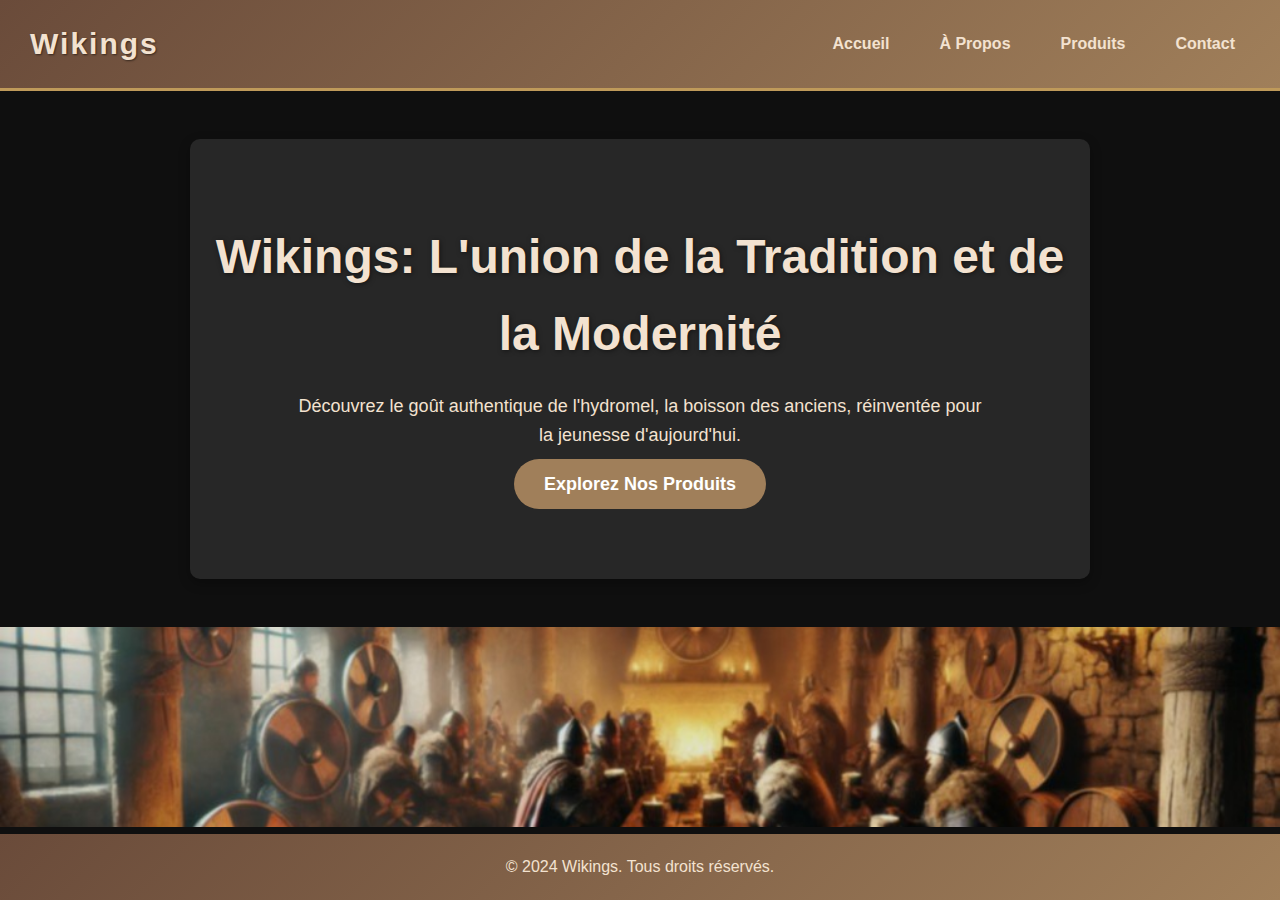
==== index.html @ 3bf97a7a "Add files via upload" ====
<!DOCTYPE html>
<html lang="fr">
<head>
    <meta charset="UTF-8">
    <meta name="viewport" content="width=device-width, initial-scale=1.0">
    <link rel="stylesheet" href="styles.css">
    <title>Wikings - Accueil</title>
</head>
<body>
    <!-- Loader de chargement -->
    <div id="loader" aria-live="polite">
        <div class="spinner" aria-label="Chargement..."></div>
        <p>Chargement...</p>
    </div>

    <!-- Contenu principal de la page -->
    <div class="page-content">
        <header>
            <div class="logo">Wikings</div>
            <nav>
                <div class="menu-toggle" aria-label="Ouvrir le menu">
                    <span class="bar"></span>
                    <span class="bar"></span>
                    <span class="bar"></span>
                </div>
                <ul class="nav-links">
                    <li><a href="index.html">Accueil</a></li>
                    <li><a href="about.html">À Propos</a></li>
                    <li><a href="products.html">Produits</a></li>
                    <li><a href="contact.html">Contact</a></li>
                </ul>
            </nav>
        </header>

        <section class="hero">
            <h1>Wikings: L'union de la Tradition et de la Modernité</h1>
            <p>Découvrez le goût authentique de l'hydromel, la boisson des anciens, réinventée pour la jeunesse d'aujourd'hui.</p>
            <a href="products.html" class="cta-button">Explorez Nos Produits</a>
        </section>

        <div class="banner"></div>

        <footer>
            <p>&copy; 2024 Wikings. Tous droits réservés.</p>
        </footer>
    </div>

    <script src="script.js"></script>
</body>
</html>
---- styles.css ----
/* Style global */
* {
    margin: 0;
    padding: 0;
    box-sizing: border-box;
}

/* Corps de la page */
body {
    font-family: 'Roboto', sans-serif;
    color: #E0E0E0;
    line-height: 1.6;
    background: #0F0F0F;
    display: flex;
    flex-direction: column;
    min-height: 100vh;
}

/* Conteneur principal pour remplir l'écran */
.page-content {
    flex: 1;
    display: flex;
    flex-direction: column;
    justify-content: space-between;
}

/* Loader de chargement */
#loader {
    position: fixed;
    top: 0;
    left: 0;
    width: 100%;
    height: 100%;
    background: rgba(0, 0, 0, 0.8);
    color: #F3E2D0;
    display: flex;
    flex-direction: column;
    align-items: center;
    justify-content: center;
    z-index: 9999;
    font-size: 20px;
    animation: fadeIn 0.5s ease-in-out; /* Ajout de l'animation d'apparition */
}

/* Animation d'apparition */
@keyframes fadeIn {
    from {
        opacity: 0;
    }
    to {
        opacity: 1;
    }
}

.spinner {
    border: 8px solid #F3E2D0;
    border-top: 8px solid #BF9A5A;
    border-radius: 50%;
    width: 50px;
    height: 50px;
    animation: spin 1s linear infinite;
    margin-bottom: 20px;
}

@keyframes spin {
    0% { transform: rotate(0deg); }
    100% { transform: rotate(360deg); }
}

/* Classe pour masquer le loader après le chargement (à ajouter manuellement) */
.loaded #loader {
    opacity: 0; /* Rend le loader transparent */
    pointer-events: none; /* Évite les clics sur le loader masqué */
}

/* Styles pour le menu burger */
.menu-toggle {
    display: none; /* Masquer par défaut */
    flex-direction: column;
    cursor: pointer;
}

.bar {
    height: 3px;
    width: 30px;
    background-color: #F3E2D0;
    margin: 3px 0;
}

/* Navigation */
.nav-links {
    list-style: none;
    display: flex;
    gap: 20px;
}

/* Styles responsives */
@media (max-width: 768px) {
    .nav-links {
        display: none; /* Masquer le menu sur mobile par défaut */
        flex-direction: column;
        width: 100%;
        background-color: rgba(44, 44, 44, 0.85);
        position: absolute;
        top: 60px; /* Ajustez selon la hauteur de l'en-tête */
        left: 0;
        z-index: 100;
    }

    .nav-links.active {
        display: flex; /* Afficher le menu quand actif */
    }

    .menu-toggle {
        display: flex; /* Afficher le menu burger sur mobile */
    }
}

/* Header */
header {
    background: linear-gradient(135deg, #6A4B3A, #A07F5A);
    padding: 20px 30px;
    display: flex;
    justify-content: space-between;
    align-items: center;
    border-bottom: 3px solid #BF9A5A;
}

.logo {
    font-size: 30px;
    font-weight: bold;
    letter-spacing: 2px;
    color: #F3E2D0;
    text-shadow: 1px 1px 2px rgba(0, 0, 0, 0.5);
}

/* Navigation */
nav ul {
    list-style: none;
    display: flex;
    gap: 20px;
}

nav ul li a {
    color: #F3E2D0;
    text-decoration: none;
    font-weight: bold;
    padding: 10px 15px;
    border-radius: 5px;
    transition: color 0.3s ease, background-color 0.3s ease;
}

nav ul li a:hover {
    background-color: #BF9A5A;
    color: #fff;
}

/* Section hero */
.hero {
    text-align: center;
    padding: 80px 20px;
    background: rgba(44, 44, 44, 0.85);
    color: #F3E2D0;
    position: relative;
    overflow: hidden;
}

.hero h1 {
    font-size: 48px;
    margin-bottom: 20px;
    text-shadow: 1px 1px 5px rgba(0, 0, 0, 0.5);
}

.hero p {
    max-width: 700px;
    margin: 0 auto 20px auto;
}

/* Call-to-action button */
.cta-button {
    background: #A07F5A;
    color: white;
    padding: 15px 30px;
    text-decoration: none;
    border-radius: 25px;
    font-size: 18px;
    font-weight: bold;
    transition: background 0.5s, transform 0.3s;
    border: none;
    cursor: pointer;
}

.cta-button:hover {
    background: #BF9A5A;
    transform: scale(1.05);
}

/* Sections */
section {
    padding: 40px 20px;
    margin: 40px auto;
    background: rgba(44, 44, 44, 0.85);
    border-radius: 10px;
    box-shadow: 0 4px 12px rgba(0, 0, 0, 0.3);
    max-width: 900px;
}

section h2 {
    color: #BF9A5A;
    font-size: 28px;
    margin-bottom: 20px;
    text-align: center;
}

section p {
    font-size: 18px;
    margin-bottom: 15px;
}

/* Bannière en bas */
.banner {
    height: 200px; /* Ajustable */
    background: url('background.jpg') no-repeat center center;
    background-size: cover;
}

/* Footer */
footer {
    text-align: center;
    background: linear-gradient(135deg, #6A4B3A, #A07F5A);
    color: #F3E2D0;
    padding: 20px 0;
    font-size: 16px;
}

/* Responsive design */
@media (max-width: 768px) {
    .hero h1 {
        font-size: 36px;
    }
    
    .cta-button {
        font-size: 16px;
        padding: 12px 24px;
    }

    section {
        padding: 30px 10px;
    }
}
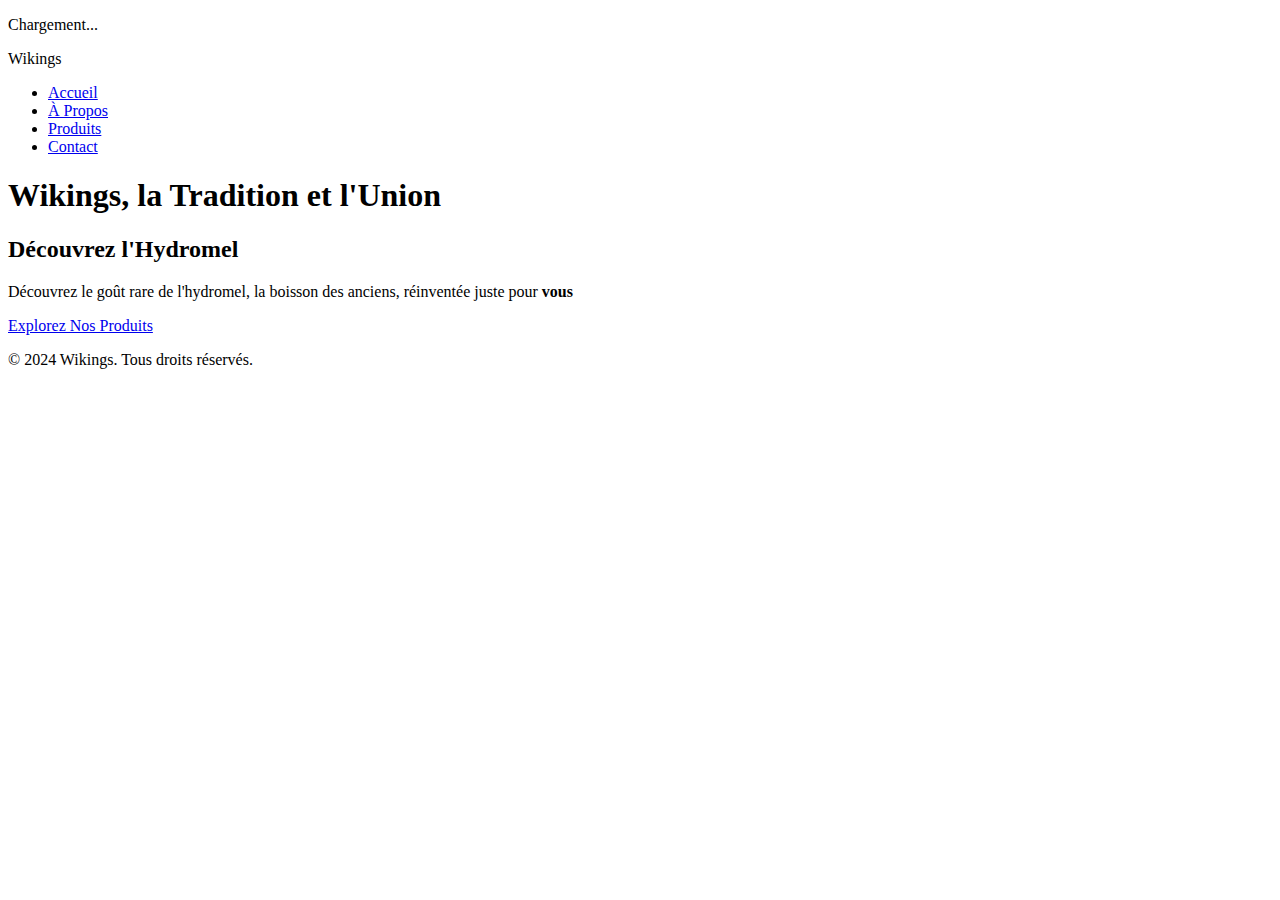
==== commit 301241ef: "Add files via upload" ====
--- a/index.html
+++ b/index.html
@@ -3,49 +3,79 @@
 <head>
     <meta charset="UTF-8">
     <meta name="viewport" content="width=device-width, initial-scale=1.0">
-    <link rel="stylesheet" href="styles.css">
-    <title>Wikings - Accueil</title>
+    <link rel="stylesheet" href="site/assets/css/styles.css">
+    <title>Wikings - Accueil | L'Hydromel Traditionnel Réinventé</title>
+    <meta name="description" content="Découvrez Wikings, votre destination pour l'hydromel traditionnel réinventé pour la jeunesse d'aujourd'hui. Explorez nos produits et plongez dans notre histoire.">
+    <link rel="icon" href="site/assets/images/favicon.ico" type="image/x-icon">
+    
+    <!-- Open Graph Meta Tags -->
+    <meta property="og:title" content="Wikings - Accueil">
+    <meta property="og:description" content="Découvrez l'hydromel traditionnel réinventé.">
+    <meta property="og:image" content="https://wikings.org/site/assets/images/logo.png">
+    <meta property="og:url" content="https://wikings.org/">
+
+    <!-- Twitter Card Meta Tags -->
+    <meta name="twitter:card" content="summary_large_image">
+    <meta name="twitter:title" content="Wikings - Accueil">
+    <meta name="twitter:description" content="Découvrez l'hydromel traditionnel réinventé.">
+    <meta name="twitter:image" content="https://wikings.org/site/assets/images/logo.png">
+
+    <script type="application/ld+json">
+    {
+      "@type": "Organization",
+      "name": "Wikings",
+      "url": "https://wikings.org",
+      "logo": "https://wikings.org/site/assets/images/logo.png",
+      "contactPoint": {
+        "@type": "ContactPoint",
+        "telephone": "+41-798965850",
+        "contactType": "Customer Service",
+        "areaServed": "CH",
+        "availableLanguage": "French"
+      }
+    }
+    </script>
 </head>
 <body>
-    <!-- Loader de chargement -->
-    <div id="loader" aria-live="polite">
+    <div id="loader" aria-live="polite" role="alert">
         <div class="spinner" aria-label="Chargement..."></div>
         <p>Chargement...</p>
     </div>
 
-    <!-- Contenu principal de la page -->
     <div class="page-content">
         <header>
-            <div class="logo">Wikings</div>
-            <nav>
-                <div class="menu-toggle" aria-label="Ouvrir le menu">
+            <div class="logo" role="banner">Wikings</div>
+            <nav role="navigation" aria-label="Menu principal">
+                <div class="menu-toggle" aria-label="Ouvrir le menu" tabindex="0" role="button" aria-expanded="false">
                     <span class="bar"></span>
                     <span class="bar"></span>
                     <span class="bar"></span>
                 </div>
-                <ul class="nav-links">
-                    <li><a href="index.html">Accueil</a></li>
-                    <li><a href="about.html">À Propos</a></li>
-                    <li><a href="products.html">Produits</a></li>
-                    <li><a href="contact.html">Contact</a></li>
+                <ul class="nav-links" role="menubar">
+                    <li role="none"><a href="index.html" role="menuitem">Accueil</a></li>
+                    <li role="none"><a href="about.html" role="menuitem">À Propos</a></li>
+                    <li role="none"><a href="products.html" role="menuitem">Produits</a></li>
+                    <li role="none"><a href="contact.html" role="menuitem">Contact</a></li>
                 </ul>
             </nav>
         </header>
 
-        <section class="hero">
-            <h1>Wikings: L'union de la Tradition et de la Modernité</h1>
-            <p>Découvrez le goût authentique de l'hydromel, la boisson des anciens, réinventée pour la jeunesse d'aujourd'hui.</p>
-            <a href="products.html" class="cta-button">Explorez Nos Produits</a>
-        </section>
+        <main>
+            <section class="hero" aria-labelledby="hero-heading">
+                <h1 id="hero-heading">Wikings, la Tradition et l'Union</h1>
+                <h2>Découvrez l'Hydromel</h2>
+                <p>Découvrez le goût rare de l'hydromel, la boisson des anciens, réinventée juste pour <strong>vous</strong></p>
+                <a href="products.html" class="cta-button" role="button">Explorez Nos Produits</a>
+            </section>
 
-        <div class="banner"></div>
+            <div class="banner" role="img" aria-label="Bannière promotionnelle" tabindex="0"></div>
+        </main>
 
         <footer>
             <p>&copy; 2024 Wikings. Tous droits réservés.</p>
         </footer>
     </div>
 
-    <script src="script.js"></script>
+    <script src="site/assets/js/script.js" defer></script>
 </body>
 </html>
-
